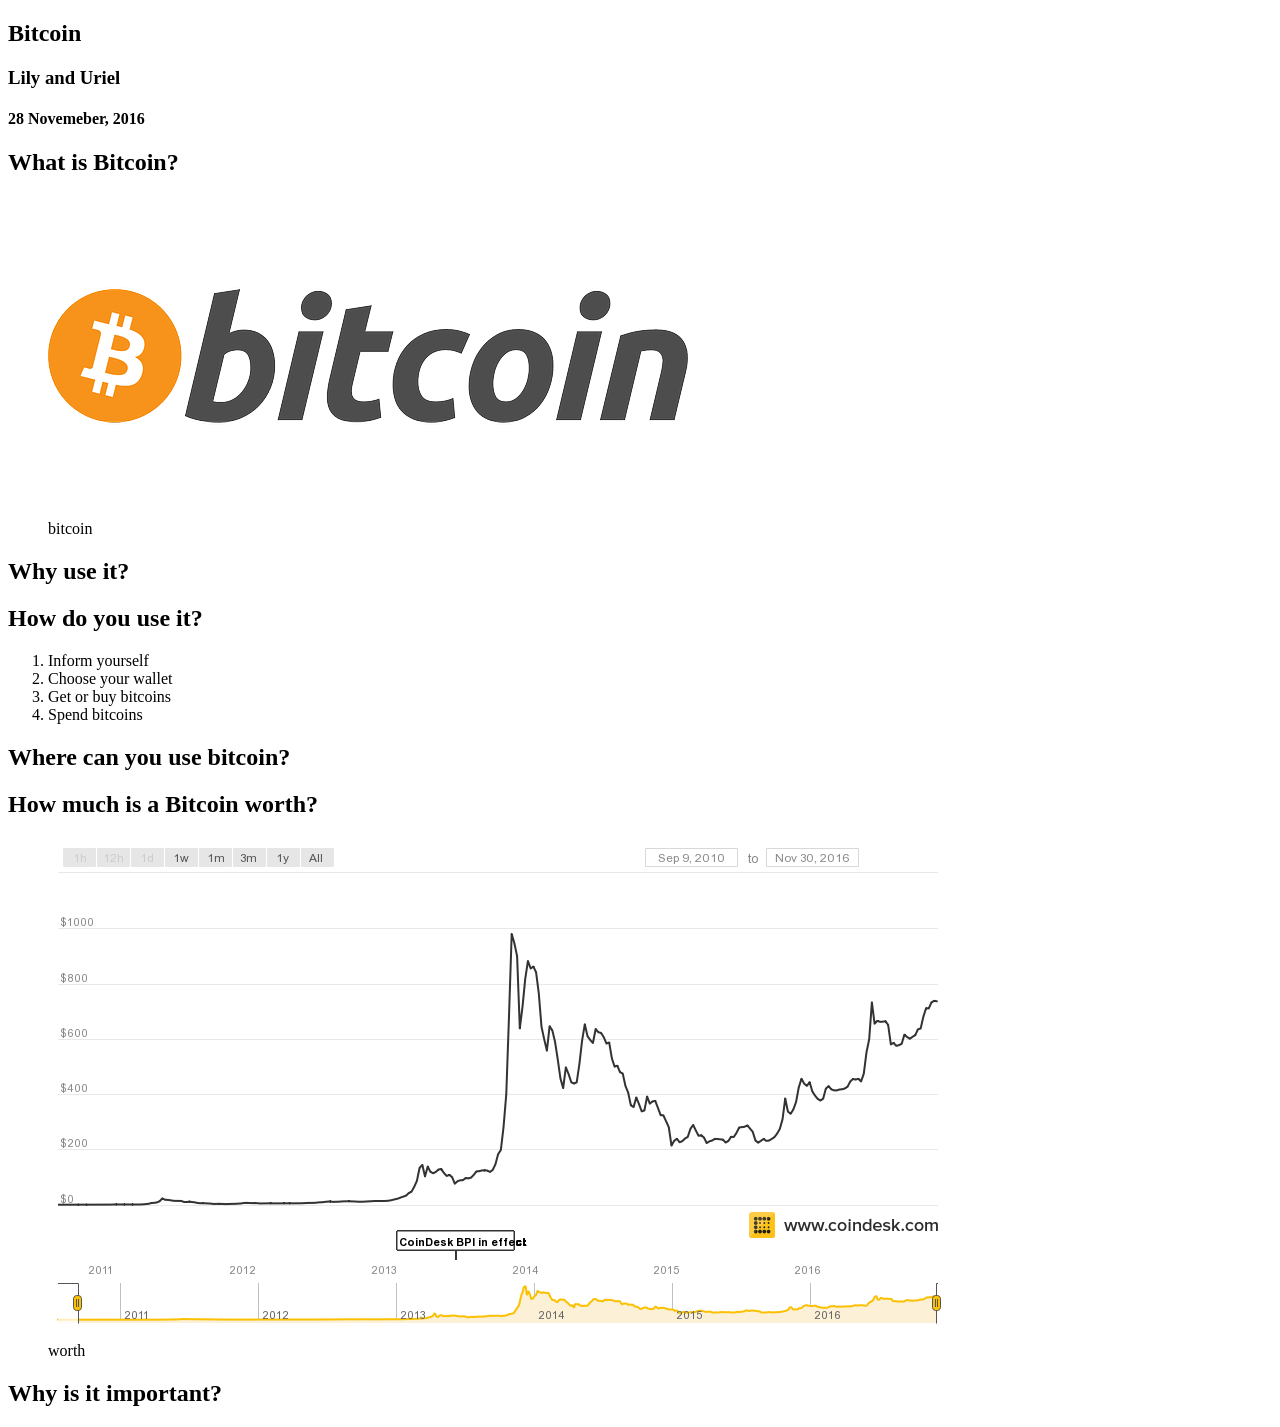
==== index.html @ f71268ea "saving progress" ====
<!doctype html>
<html lang="en">

	<head>
		<meta charset="utf-8">
		
		<!-- BASE URL: change this href to the intended URL of your slide show, e.g. - http://USERNAME.github.io/SLIDESHOW-REPO/ -->
		<base href=".//"> 

		<title>Bitcoin</title>
		
		
		<meta name="author" content="Lily and Uriel">
		
		<meta name="apple-mobile-web-app-capable" content="yes" />
		<meta name="apple-mobile-web-app-status-bar-style" content="black-translucent" />

		<meta name="viewport" content="width=device-width, initial-scale=1.0, maximum-scale=1.0, user-scalable=no, minimal-ui">
		
		<link rel="stylesheet" href="css/reveal.css">
		<link rel="stylesheet" href="css/theme/black.css" id="theme">
		<!-- Code syntax highlighting -->
  		<link rel="stylesheet" href="lib/css/zenburn.css">

		<!-- Printing and PDF exports -->
		<script>
			var link = document.createElement( 'link' );
			link.rel = 'stylesheet';
			link.type = 'text/css';
			link.href = window.location.search.match( /print-pdf/gi ) ? 'css/print/pdf.css' : 'css/print/paper.css';
			document.getElementsByTagName( 'head' )[0].appendChild( link );
		</script>

		<!--[if lt IE 9]>
		<script src="lib/js/html5shiv.js"></script>
		<![endif]-->
	</head>

	<body>
		
		<div class="reveal">

			<!-- Any section element inside of this container is displayed as a slide -->
			<div class="slides">
				
				<section>
					<h1>Bitcoin</h1>
					<h3>Lily and Uriel</h3>
					<p>
						<h4>28 Novemeber, 2016</h4>
					</p>
				</section>
			
			

<section id="what-is-bitcoin" class="slide level1">
<h1>What is Bitcoin?</h1>
<figure>
<img src="bcoin.png" alt="bitcoin" /><figcaption>bitcoin</figcaption>
</figure>
</section>
<section id="why-use-it" class="slide level1">
<h1>Why use it?</h1>
</section>
<section id="how-do-you-use-it" class="slide level1">
<h1>How do you use it?</h1>
<ol type="1">
<li>Inform yourself</li>
<li>Choose your wallet</li>
<li>Get or buy bitcoins</li>
<li>Spend bitcoins</li>
</ol>
</section>
<section id="where-can-you-use-bitcoin" class="slide level1">
<h1>Where can you use bitcoin?</h1>
</section>
<section id="how-much-is-a-bitcoin-worth" class="slide level1">
<h1>How much is a Bitcoin worth?</h1>
<figure>
<img src="coindesk-bpi-chart.png" alt="worth" /><figcaption>worth</figcaption>
</figure>
</section>
<section id="why-is-it-important" class="slide level1">
<h1>Why is it important?</h1>
</section>

			</div>

		</div>

		<script src="lib/js/head.min.js"></script>
		<script src="js/reveal.js"></script>

		<script>

			// Full list of configuration options available at:
			// https://github.com/hakimel/reveal.js#configuration
			Reveal.initialize({
				controls: true,
				progress: true,
				history: true,
				center: true,

				transition: 'slide', // none/fade/slide/convex/concave/zoom
				
				// USE THESE SETTINGS FOR THE AUDIO AND AUTO-ADVANCE
				//autoSlide: 5000,
				audioPrefix: 'audio/',        // audio files are stored in the "audio" folder
				audioSuffix: '.ogg',	      // audio files have the ".ogg" ending
				audioDefaultDuration: 5, // default duration if no audio is available
				audioPlayerOpacity: 0.05,     // opacity value of audio player if unfocused
				audioTextToSpeechURL: "http://tts-api.com/tts.mp3?q=",  // text is added to this URL
				
				// Optional reveal.js plugins
				dependencies: [
					{ src: 'lib/js/classList.js', condition: function() { return !document.body.classList; } },
					{ src: 'plugin/markdown/marked.js', condition: function() { return !!document.querySelector( '[data-markdown]' ); } },
					{ src: 'plugin/markdown/markdown.js', condition: function() { return !!document.querySelector( '[data-markdown]' ); } },
					{ src: 'plugin/highlight/highlight.js', async: true, condition: function() { return !!document.querySelector( 'pre code' ); }, callback: function() { hljs.initHighlightingOnLoad(); } },
					{ src: 'plugin/zoom-js/zoom.js', async: true },
					{ src: 'plugin/notes/notes.js', async: true },
					{ src: 'plugin/audio-slideshow/audio-slideshow.js', condition: function( ) { return !!document.body.classList; } }
				]
			});
		</script>

	</body>
</html>
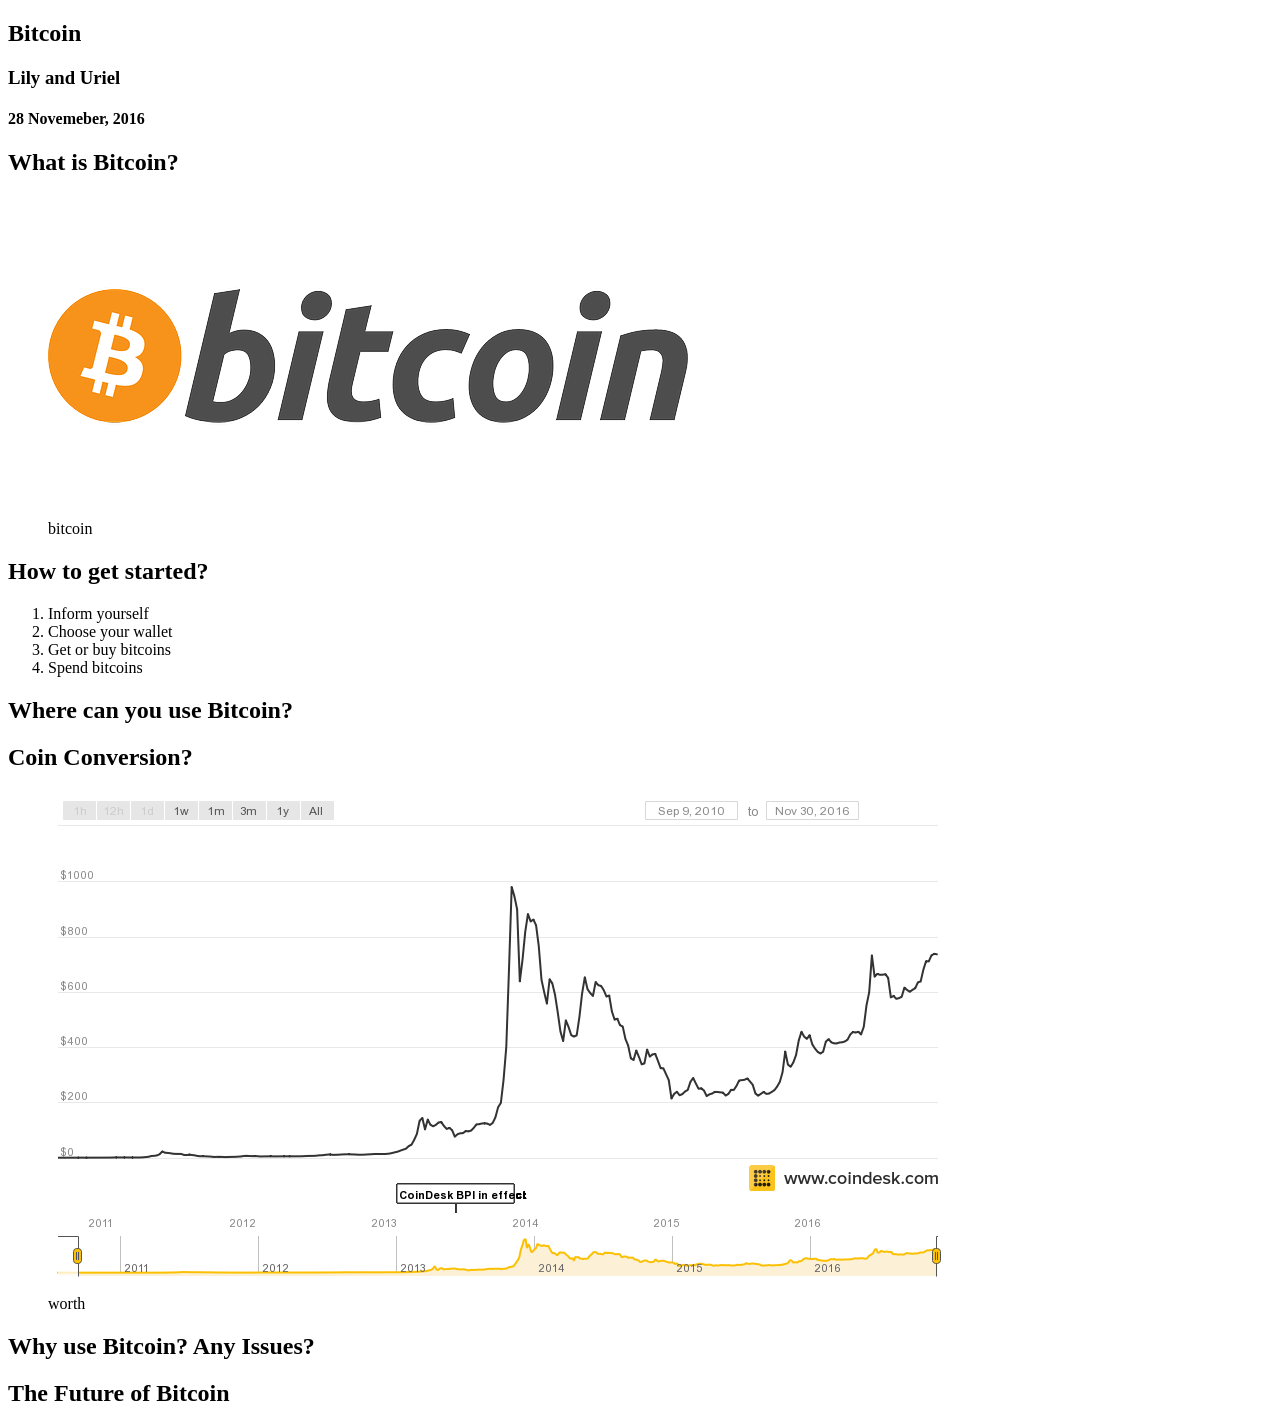
==== commit d058b851: "made changes to slide headings" ====
--- a/index.html
+++ b/index.html
@@ -59,11 +59,8 @@
 <img src="bcoin.png" alt="bitcoin" /><figcaption>bitcoin</figcaption>
 </figure>
 </section>
-<section id="why-use-it" class="slide level1">
-<h1>Why use it?</h1>
-</section>
-<section id="how-do-you-use-it" class="slide level1">
-<h1>How do you use it?</h1>
+<section id="how-to-get-started" class="slide level1">
+<h1>How to get started?</h1>
 <ol type="1">
 <li>Inform yourself</li>
 <li>Choose your wallet</li>
@@ -72,16 +69,19 @@
 </ol>
 </section>
 <section id="where-can-you-use-bitcoin" class="slide level1">
-<h1>Where can you use bitcoin?</h1>
+<h1>Where can you use Bitcoin?</h1>
 </section>
-<section id="how-much-is-a-bitcoin-worth" class="slide level1">
-<h1>How much is a Bitcoin worth?</h1>
+<section id="coin-conversion" class="slide level1">
+<h1>Coin Conversion?</h1>
 <figure>
 <img src="coindesk-bpi-chart.png" alt="worth" /><figcaption>worth</figcaption>
 </figure>
 </section>
-<section id="why-is-it-important" class="slide level1">
-<h1>Why is it important?</h1>
+<section id="why-use-bitcoin-any-issues" class="slide level1">
+<h1>Why use Bitcoin? Any Issues?</h1>
+</section>
+<section id="the-future-of-bitcoin" class="slide level1">
+<h1>The Future of Bitcoin</h1>
 </section>
 
 			</div>
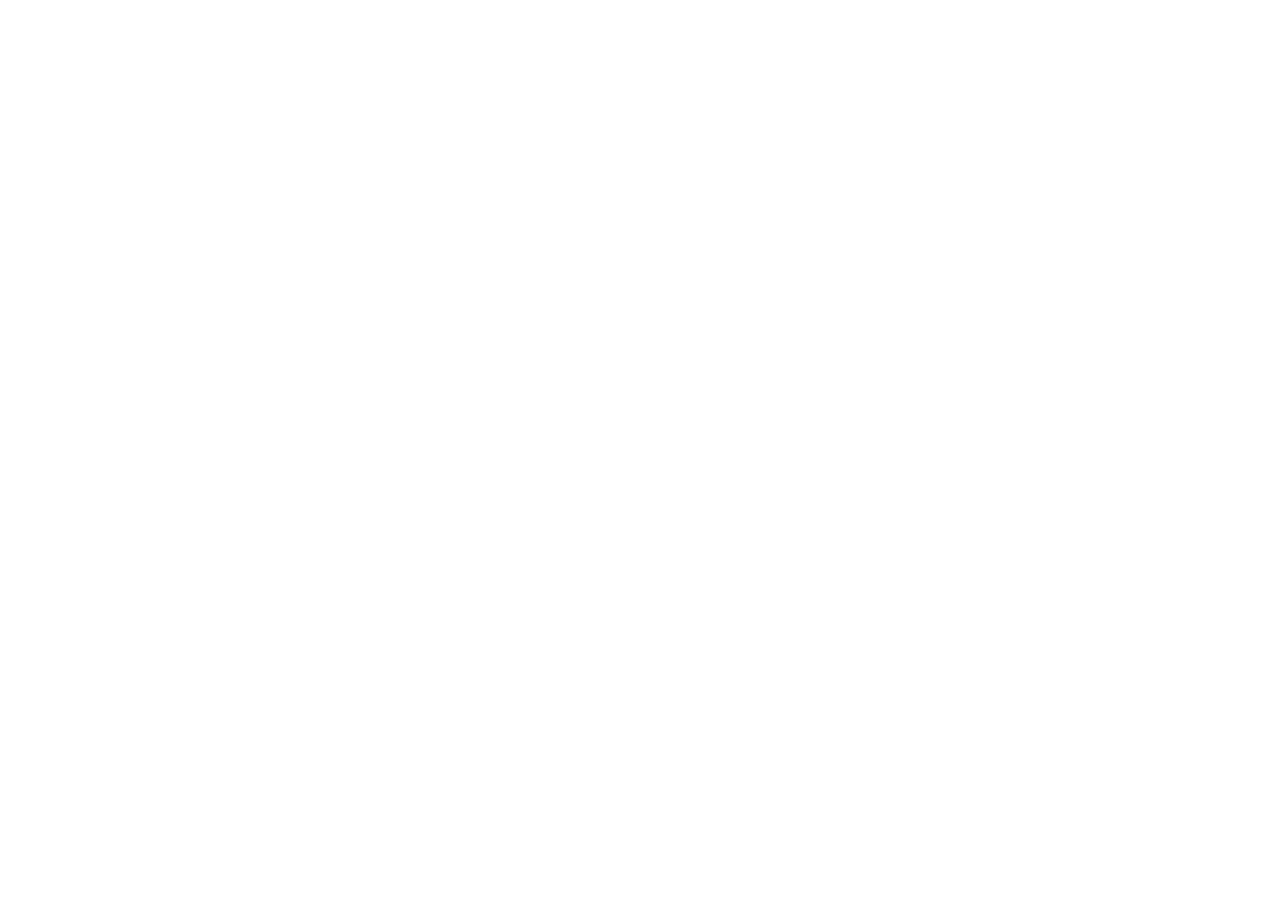
==== commit 8fb64fe2: "Changed theme, added video" ====
--- a/index.html
+++ b/index.html
@@ -18,7 +18,7 @@
 		<meta name="viewport" content="width=device-width, initial-scale=1.0, maximum-scale=1.0, user-scalable=no, minimal-ui">
 		
 		<link rel="stylesheet" href="css/reveal.css">
-		<link rel="stylesheet" href="css/theme/black.css" id="theme">
+		<link rel="stylesheet" href="css/theme/sky.css" id="theme">
 		<!-- Code syntax highlighting -->
   		<link rel="stylesheet" href="lib/css/zenburn.css">
 
@@ -47,7 +47,7 @@
 					<h1>Bitcoin</h1>
 					<h3>Lily and Uriel</h3>
 					<p>
-						<h4>28 Novemeber, 2016</h4>
+						<h4>Decemeber 2016</h4>
 					</p>
 				</section>
 			
@@ -56,7 +56,7 @@
 <section id="what-is-bitcoin" class="slide level1">
 <h1>What is Bitcoin?</h1>
 <figure>
-<img src="bcoin.png" alt="bitcoin" /><figcaption>bitcoin</figcaption>
+<img src="bcoin.png" alt="" />
 </figure>
 </section>
 <section id="how-to-get-started" class="slide level1">
@@ -67,6 +67,13 @@
 <li>Get or buy bitcoins</li>
 <li>Spend bitcoins</li>
 </ol>
+</section>
+<section id="buying-bitcoin" class="slide level1">
+<h1>Buying bitcoin</h1>
+<section>
+<pre><code>&lt;video data-audio-controls src=&quot;./video/buying.mp4#t=0,65&quot; type=&quot;video/mp4&quot; width=&quot;100%&quot; /&gt;</code></pre>
+</video>
+</section>
 </section>
 <section id="where-can-you-use-bitcoin" class="slide level1">
 <h1>Where can you use Bitcoin?</h1>
--- a/css/reveal.css
+++ b/css/reveal.css
@@ -0,0 +1,1175 @@
+/*!
+ * reveal.js
+ * http://lab.hakim.se/reveal-js
+ * MIT licensed
+ *
+ * Copyright (C) 2015 Hakim El Hattab, http://hakim.se
+ */
+/*********************************************
+ * RESET STYLES
+ *********************************************/
+html, body, .reveal div, .reveal span, .reveal applet, .reveal object, .reveal iframe, .reveal h1, .reveal h2, .reveal h3, .reveal h4, .reveal h5, .reveal h6, .reveal p, .reveal blockquote, .reveal pre, .reveal a, .reveal abbr, .reveal acronym, .reveal address, .reveal big, .reveal cite, .reveal code, .reveal del, .reveal dfn, .reveal em, .reveal img, .reveal ins, .reveal kbd, .reveal q, .reveal s, .reveal samp, .reveal small, .reveal strike, .reveal strong, .reveal sub, .reveal sup, .reveal tt, .reveal var, .reveal b, .reveal u, .reveal center, .reveal dl, .reveal dt, .reveal dd, .reveal ol, .reveal ul, .reveal li, .reveal fieldset, .reveal form, .reveal label, .reveal legend, .reveal table, .reveal caption, .reveal tbody, .reveal tfoot, .reveal thead, .reveal tr, .reveal th, .reveal td, .reveal article, .reveal aside, .reveal canvas, .reveal details, .reveal embed, .reveal figure, .reveal figcaption, .reveal footer, .reveal header, .reveal hgroup, .reveal menu, .reveal nav, .reveal output, .reveal ruby, .reveal section, .reveal summary, .reveal time, .reveal mark, .reveal audio, video {
+  margin: 0;
+  padding: 0;
+  border: 0;
+  font-size: 100%;
+  font: inherit;
+  vertical-align: baseline; }
+
+.reveal article, .reveal aside, .reveal details, .reveal figcaption, .reveal figure, .reveal footer, .reveal header, .reveal hgroup, .reveal menu, .reveal nav, .reveal section {
+  display: block; }
+
+/*********************************************
+ * GLOBAL STYLES
+ *********************************************/
+html, body {
+  width: 100%;
+  height: 100%;
+  overflow: hidden; }
+
+body {
+  position: relative;
+  line-height: 1;
+  background-color: White;
+  color: DarkOrange; }
+
+/*********************************************
+ * VIEW FRAGMENTS
+ *********************************************/
+.reveal .slides section .fragment {
+  opacity: 0;
+  visibility: hidden;
+  -webkit-transition: all 0.2s ease;
+          transition: all 0.2s ease; }
+  .reveal .slides section .fragment.visible {
+    opacity: 1;
+    visibility: visible; }
+
+.reveal .slides section .fragment.grow {
+  opacity: 1;
+  visibility: visible; }
+  .reveal .slides section .fragment.grow.visible {
+    -webkit-transform: scale(1.3);
+        -ms-transform: scale(1.3);
+            transform: scale(1.3); }
+
+.reveal .slides section .fragment.shrink {
+  opacity: 1;
+  visibility: visible; }
+  .reveal .slides section .fragment.shrink.visible {
+    -webkit-transform: scale(0.7);
+        -ms-transform: scale(0.7);
+            transform: scale(0.7); }
+
+.reveal .slides section .fragment.zoom-in {
+  -webkit-transform: scale(0.1);
+      -ms-transform: scale(0.1);
+          transform: scale(0.1); }
+  .reveal .slides section .fragment.zoom-in.visible {
+    -webkit-transform: none;
+        -ms-transform: none;
+            transform: none; }
+
+.reveal .slides section .fragment.fade-out {
+  opacity: 1;
+  visibility: visible; }
+  .reveal .slides section .fragment.fade-out.visible {
+    opacity: 0;
+    visibility: hidden; }
+
+.reveal .slides section .fragment.semi-fade-out {
+  opacity: 1;
+  visibility: visible; }
+  .reveal .slides section .fragment.semi-fade-out.visible {
+    opacity: 0.5;
+    visibility: visible; }
+
+.reveal .slides section .fragment.strike {
+  opacity: 1; }
+  .reveal .slides section .fragment.strike.visible {
+    text-decoration: line-through; }
+
+.reveal .slides section .fragment.current-visible {
+  opacity: 0;
+  visibility: hidden; }
+  .reveal .slides section .fragment.current-visible.current-fragment {
+    opacity: 1;
+    visibility: visible; }
+
+.reveal .slides section .fragment.highlight-red, .reveal .slides section .fragment.highlight-current-red, .reveal .slides section .fragment.highlight-green, .reveal .slides section .fragment.highlight-current-green, .reveal .slides section .fragment.highlight-blue, .reveal .slides section .fragment.highlight-current-blue {
+  opacity: 1;
+  visibility: visible; }
+
+.reveal .slides section .fragment.highlight-red.visible {
+  color: #ff2c2d; }
+
+.reveal .slides section .fragment.highlight-green.visible {
+  color: #17ff2e; }
+
+.reveal .slides section .fragment.highlight-blue.visible {
+  color: #1b91ff; }
+
+.reveal .slides section .fragment.highlight-current-red.current-fragment {
+  color: #ff2c2d; }
+
+.reveal .slides section .fragment.highlight-current-green.current-fragment {
+  color: #17ff2e; }
+
+.reveal .slides section .fragment.highlight-current-blue.current-fragment {
+  color: #1b91ff; }
+
+/*********************************************
+ * DEFAULT ELEMENT STYLES
+ *********************************************/
+/* Fixes issue in Chrome where italic fonts did not appear when printing to PDF */
+.reveal:after {
+  content: '';
+  font-style: italic; }
+
+.reveal iframe {
+  z-index: 1; }
+
+/** Prevents layering issues in certain browser/transition combinations */
+.reveal a {
+  position: relative; }
+
+.reveal .stretch {
+  max-width: none;
+  max-height: none; }
+
+.reveal pre.stretch code {
+  height: 100%;
+  max-height: 100%;
+  -moz-box-sizing: border-box;
+       box-sizing: border-box; }
+
+/*********************************************
+ * CONTROLS
+ *********************************************/
+.reveal .controls {
+  display: none;
+  position: fixed;
+  width: 110px;
+  height: 110px;
+  z-index: 30;
+  right: 10px;
+  bottom: 10px;
+  -webkit-user-select: none; }
+
+.reveal .controls div {
+  position: absolute;
+  opacity: 0.05;
+  width: 0;
+  height: 0;
+  border: 12px solid transparent;
+  -webkit-transform: scale(0.9999);
+      -ms-transform: scale(0.9999);
+          transform: scale(0.9999);
+  -webkit-transition: all 0.2s ease;
+          transition: all 0.2s ease;
+  -webkit-tap-highlight-color: rgba(0, 0, 0, 0); }
+
+.reveal .controls div.enabled {
+  opacity: 0.7;
+  cursor: pointer; }
+
+.reveal .controls div.enabled:active {
+  margin-top: 1px; }
+
+.reveal .controls div.navigate-left {
+  top: 42px;
+  border-right-width: 22px;
+  border-right-color: #000; }
+
+.reveal .controls div.navigate-left.fragmented {
+  opacity: 0.3; }
+
+.reveal .controls div.navigate-right {
+  left: 74px;
+  top: 42px;
+  border-left-width: 22px;
+  border-left-color: #000; }
+
+.reveal .controls div.navigate-right.fragmented {
+  opacity: 0.3; }
+
+.reveal .controls div.navigate-up {
+  left: 42px;
+  border-bottom-width: 22px;
+  border-bottom-color: #000; }
+
+.reveal .controls div.navigate-up.fragmented {
+  opacity: 0.3; }
+
+.reveal .controls div.navigate-down {
+  left: 42px;
+  top: 74px;
+  border-top-width: 22px;
+  border-top-color: #000; }
+
+.reveal .controls div.navigate-down.fragmented {
+  opacity: 0.3; }
+
+/*********************************************
+ * PROGRESS BAR
+ *********************************************/
+.reveal .progress {
+  position: fixed;
+  display: none;
+  height: 3px;
+  width: 100%;
+  bottom: 0;
+  left: 0;
+  z-index: 10;
+  background-color: rgba(0, 0, 0, 0.2); }
+
+.reveal .progress:after {
+  content: '';
+  display: block;
+  position: absolute;
+  height: 20px;
+  width: 100%;
+  top: -20px; }
+
+.reveal .progress span {
+  display: block;
+  height: 100%;
+  width: 0px;
+  background-color: #000;
+  -webkit-transition: width 800ms cubic-bezier(0.26, 0.86, 0.44, 0.985);
+          transition: width 800ms cubic-bezier(0.26, 0.86, 0.44, 0.985); }
+
+/*********************************************
+ * SLIDE NUMBER
+ *********************************************/
+.reveal .slide-number {
+  position: fixed;
+  display: block;
+  right: 15px;
+  bottom: 15px;
+  opacity: 0.5;
+  z-index: 31;
+  font-size: 12px; }
+
+/*********************************************
+ * SLIDES
+ *********************************************/
+.reveal {
+  position: relative;
+  width: 100%;
+  height: 100%;
+  overflow: hidden;
+  -ms-touch-action: none;
+      touch-action: none; }
+
+.reveal .slides {
+  position: absolute;
+  width: 100%;
+  height: 100%;
+  top: 0;
+  right: 0;
+  bottom: 0;
+  left: 0;
+  margin: auto;
+  overflow: visible;
+  z-index: 1;
+  text-align: center;
+  -webkit-perspective: 600px;
+          perspective: 600px;
+  -webkit-perspective-origin: 50% 40%;
+          perspective-origin: 50% 40%; }
+
+.reveal .slides > section {
+  -ms-perspective: 600px; }
+
+.reveal .slides > section, .reveal .slides > section > section {
+  display: none;
+  position: absolute;
+  width: 100%;
+  padding: 20px 0px;
+  z-index: 10;
+  -webkit-transform-style: preserve-3d;
+          transform-style: preserve-3d;
+  -webkit-transition: -webkit-transform-origin 800ms cubic-bezier(0.26, 0.86, 0.44, 0.985), -webkit-transform 800ms cubic-bezier(0.26, 0.86, 0.44, 0.985), visibility 800ms cubic-bezier(0.26, 0.86, 0.44, 0.985), opacity 800ms cubic-bezier(0.26, 0.86, 0.44, 0.985);
+          transition: -ms-transform-origin 800ms cubic-bezier(0.26, 0.86, 0.44, 0.985), transform 800ms cubic-bezier(0.26, 0.86, 0.44, 0.985), visibility 800ms cubic-bezier(0.26, 0.86, 0.44, 0.985), opacity 800ms cubic-bezier(0.26, 0.86, 0.44, 0.985);
+          transition: transform-origin 800ms cubic-bezier(0.26, 0.86, 0.44, 0.985), transform 800ms cubic-bezier(0.26, 0.86, 0.44, 0.985), visibility 800ms cubic-bezier(0.26, 0.86, 0.44, 0.985), opacity 800ms cubic-bezier(0.26, 0.86, 0.44, 0.985); }
+
+/* Global transition speed settings */
+.reveal[data-transition-speed="fast"] .slides section {
+  -webkit-transition-duration: 400ms;
+          transition-duration: 400ms; }
+
+.reveal[data-transition-speed="slow"] .slides section {
+  -webkit-transition-duration: 1200ms;
+          transition-duration: 1200ms; }
+
+/* Slide-specific transition speed overrides */
+.reveal .slides section[data-transition-speed="fast"] {
+  -webkit-transition-duration: 400ms;
+          transition-duration: 400ms; }
+
+.reveal .slides section[data-transition-speed="slow"] {
+  -webkit-transition-duration: 1200ms;
+          transition-duration: 1200ms; }
+
+.reveal .slides > section.stack {
+  padding-top: 0;
+  padding-bottom: 0; }
+
+.reveal .slides > section.present, .reveal .slides > section > section.present {
+  display: block;
+  z-index: 11;
+  opacity: 1; }
+
+.reveal.center, .reveal.center .slides, .reveal.center .slides section {
+  min-height: 0 !important; }
+
+/* Don't allow interaction with invisible slides */
+.reveal .slides > section.future, .reveal .slides > section > section.future, .reveal .slides > section.past, .reveal .slides > section > section.past {
+  pointer-events: none; }
+
+.reveal.overview .slides > section, .reveal.overview .slides > section > section {
+  pointer-events: auto; }
+
+.reveal .slides > section.past, .reveal .slides > section.future, .reveal .slides > section > section.past, .reveal .slides > section > section.future {
+  opacity: 0; }
+
+/*********************************************
+ * Mixins for readability of transitions
+ *********************************************/
+/*********************************************
+ * SLIDE TRANSITION
+ * Aliased 'linear' for backwards compatibility
+ *********************************************/
+.reveal.slide section {
+  -webkit-backface-visibility: hidden;
+          backface-visibility: hidden; }
+
+.reveal .slides > section[data-transition=slide].past, .reveal .slides > section[data-transition~=slide-out].past, .reveal.slide .slides > section:not([data-transition]).past {
+  -webkit-transform: translate(-150%, 0);
+      -ms-transform: translate(-150%, 0);
+          transform: translate(-150%, 0); }
+
+.reveal .slides > section[data-transition=slide].future, .reveal .slides > section[data-transition~=slide-in].future, .reveal.slide .slides > section:not([data-transition]).future {
+  -webkit-transform: translate(150%, 0);
+      -ms-transform: translate(150%, 0);
+          transform: translate(150%, 0); }
+
+.reveal .slides > section > section[data-transition=slide].past, .reveal .slides > section > section[data-transition~=slide-out].past, .reveal.slide .slides > section > section:not([data-transition]).past {
+  -webkit-transform: translate(0, -150%);
+      -ms-transform: translate(0, -150%);
+          transform: translate(0, -150%); }
+
+.reveal .slides > section > section[data-transition=slide].future, .reveal .slides > section > section[data-transition~=slide-in].future, .reveal.slide .slides > section > section:not([data-transition]).future {
+  -webkit-transform: translate(0, 150%);
+      -ms-transform: translate(0, 150%);
+          transform: translate(0, 150%); }
+
+.reveal.linear section {
+  -webkit-backface-visibility: hidden;
+          backface-visibility: hidden; }
+
+.reveal .slides > section[data-transition=linear].past, .reveal .slides > section[data-transition~=linear-out].past, .reveal.linear .slides > section:not([data-transition]).past {
+  -webkit-transform: translate(-150%, 0);
+      -ms-transform: translate(-150%, 0);
+          transform: translate(-150%, 0); }
+
+.reveal .slides > section[data-transition=linear].future, .reveal .slides > section[data-transition~=linear-in].future, .reveal.linear .slides > section:not([data-transition]).future {
+  -webkit-transform: translate(150%, 0);
+      -ms-transform: translate(150%, 0);
+          transform: translate(150%, 0); }
+
+.reveal .slides > section > section[data-transition=linear].past, .reveal .slides > section > section[data-transition~=linear-out].past, .reveal.linear .slides > section > section:not([data-transition]).past {
+  -webkit-transform: translate(0, -150%);
+      -ms-transform: translate(0, -150%);
+          transform: translate(0, -150%); }
+
+.reveal .slides > section > section[data-transition=linear].future, .reveal .slides > section > section[data-transition~=linear-in].future, .reveal.linear .slides > section > section:not([data-transition]).future {
+  -webkit-transform: translate(0, 150%);
+      -ms-transform: translate(0, 150%);
+          transform: translate(0, 150%); }
+
+/*********************************************
+ * CONVEX TRANSITION
+ * Aliased 'default' for backwards compatibility
+ *********************************************/
+.reveal .slides > section[data-transition=default].past, .reveal .slides > section[data-transition~=default-out].past, .reveal.default .slides > section:not([data-transition]).past {
+  -webkit-transform: translate3d(-100%, 0, 0) rotateY(-90deg) translate3d(-100%, 0, 0);
+          transform: translate3d(-100%, 0, 0) rotateY(-90deg) translate3d(-100%, 0, 0); }
+
+.reveal .slides > section[data-transition=default].future, .reveal .slides > section[data-transition~=default-in].future, .reveal.default .slides > section:not([data-transition]).future {
+  -webkit-transform: translate3d(100%, 0, 0) rotateY(90deg) translate3d(100%, 0, 0);
+          transform: translate3d(100%, 0, 0) rotateY(90deg) translate3d(100%, 0, 0); }
+
+.reveal .slides > section > section[data-transition=default].past, .reveal .slides > section > section[data-transition~=default-out].past, .reveal.default .slides > section > section:not([data-transition]).past {
+  -webkit-transform: translate3d(0, -300px, 0) rotateX(70deg) translate3d(0, -300px, 0);
+          transform: translate3d(0, -300px, 0) rotateX(70deg) translate3d(0, -300px, 0); }
+
+.reveal .slides > section > section[data-transition=default].future, .reveal .slides > section > section[data-transition~=default-in].future, .reveal.default .slides > section > section:not([data-transition]).future {
+  -webkit-transform: translate3d(0, 300px, 0) rotateX(-70deg) translate3d(0, 300px, 0);
+          transform: translate3d(0, 300px, 0) rotateX(-70deg) translate3d(0, 300px, 0); }
+
+.reveal .slides > section[data-transition=convex].past, .reveal .slides > section[data-transition~=convex-out].past, .reveal.convex .slides > section:not([data-transition]).past {
+  -webkit-transform: translate3d(-100%, 0, 0) rotateY(-90deg) translate3d(-100%, 0, 0);
+          transform: translate3d(-100%, 0, 0) rotateY(-90deg) translate3d(-100%, 0, 0); }
+
+.reveal .slides > section[data-transition=convex].future, .reveal .slides > section[data-transition~=convex-in].future, .reveal.convex .slides > section:not([data-transition]).future {
+  -webkit-transform: translate3d(100%, 0, 0) rotateY(90deg) translate3d(100%, 0, 0);
+          transform: translate3d(100%, 0, 0) rotateY(90deg) translate3d(100%, 0, 0); }
+
+.reveal .slides > section > section[data-transition=convex].past, .reveal .slides > section > section[data-transition~=convex-out].past, .reveal.convex .slides > section > section:not([data-transition]).past {
+  -webkit-transform: translate3d(0, -300px, 0) rotateX(70deg) translate3d(0, -300px, 0);
+          transform: translate3d(0, -300px, 0) rotateX(70deg) translate3d(0, -300px, 0); }
+
+.reveal .slides > section > section[data-transition=convex].future, .reveal .slides > section > section[data-transition~=convex-in].future, .reveal.convex .slides > section > section:not([data-transition]).future {
+  -webkit-transform: translate3d(0, 300px, 0) rotateX(-70deg) translate3d(0, 300px, 0);
+          transform: translate3d(0, 300px, 0) rotateX(-70deg) translate3d(0, 300px, 0); }
+
+/*********************************************
+ * CONCAVE TRANSITION
+ *********************************************/
+.reveal .slides > section[data-transition=concave].past, .reveal .slides > section[data-transition~=concave-out].past, .reveal.concave .slides > section:not([data-transition]).past {
+  -webkit-transform: translate3d(-100%, 0, 0) rotateY(90deg) translate3d(-100%, 0, 0);
+          transform: translate3d(-100%, 0, 0) rotateY(90deg) translate3d(-100%, 0, 0); }
+
+.reveal .slides > section[data-transition=concave].future, .reveal .slides > section[data-transition~=concave-in].future, .reveal.concave .slides > section:not([data-transition]).future {
+  -webkit-transform: translate3d(100%, 0, 0) rotateY(-90deg) translate3d(100%, 0, 0);
+          transform: translate3d(100%, 0, 0) rotateY(-90deg) translate3d(100%, 0, 0); }
+
+.reveal .slides > section > section[data-transition=concave].past, .reveal .slides > section > section[data-transition~=concave-out].past, .reveal.concave .slides > section > section:not([data-transition]).past {
+  -webkit-transform: translate3d(0, -80%, 0) rotateX(-70deg) translate3d(0, -80%, 0);
+          transform: translate3d(0, -80%, 0) rotateX(-70deg) translate3d(0, -80%, 0); }
+
+.reveal .slides > section > section[data-transition=concave].future, .reveal .slides > section > section[data-transition~=concave-in].future, .reveal.concave .slides > section > section:not([data-transition]).future {
+  -webkit-transform: translate3d(0, 80%, 0) rotateX(70deg) translate3d(0, 80%, 0);
+          transform: translate3d(0, 80%, 0) rotateX(70deg) translate3d(0, 80%, 0); }
+
+/*********************************************
+ * ZOOM TRANSITION
+ *********************************************/
+.reveal .slides > section[data-transition=zoom], .reveal.zoom .slides > section:not([data-transition]) {
+  -webkit-transition-timing-function: ease;
+          transition-timing-function: ease; }
+
+.reveal .slides > section[data-transition=zoom].past, .reveal .slides > section[data-transition~=zoom-out].past, .reveal.zoom .slides > section:not([data-transition]).past {
+  visibility: hidden;
+  -webkit-transform: scale(16);
+      -ms-transform: scale(16);
+          transform: scale(16); }
+
+.reveal .slides > section[data-transition=zoom].future, .reveal .slides > section[data-transition~=zoom-in].future, .reveal.zoom .slides > section:not([data-transition]).future {
+  visibility: hidden;
+  -webkit-transform: scale(0.2);
+      -ms-transform: scale(0.2);
+          transform: scale(0.2); }
+
+.reveal .slides > section > section[data-transition=zoom].past, .reveal .slides > section > section[data-transition~=zoom-out].past, .reveal.zoom .slides > section > section:not([data-transition]).past {
+  -webkit-transform: translate(0, -150%);
+      -ms-transform: translate(0, -150%);
+          transform: translate(0, -150%); }
+
+.reveal .slides > section > section[data-transition=zoom].future, .reveal .slides > section > section[data-transition~=zoom-in].future, .reveal.zoom .slides > section > section:not([data-transition]).future {
+  -webkit-transform: translate(0, 150%);
+      -ms-transform: translate(0, 150%);
+          transform: translate(0, 150%); }
+
+/*********************************************
+ * CUBE TRANSITION
+ *********************************************/
+.reveal.cube .slides {
+  -webkit-perspective: 1300px;
+          perspective: 1300px; }
+
+.reveal.cube .slides section {
+  padding: 30px;
+  min-height: 700px;
+  -webkit-backface-visibility: hidden;
+          backface-visibility: hidden;
+  -moz-box-sizing: border-box;
+       box-sizing: border-box; }
+
+.reveal.center.cube .slides section {
+  min-height: 0; }
+
+.reveal.cube .slides section:not(.stack):before {
+  content: '';
+  position: absolute;
+  display: block;
+  width: 100%;
+  height: 100%;
+  left: 0;
+  top: 0;
+  background: rgba(0, 0, 0, 0.1);
+  border-radius: 4px;
+  -webkit-transform: translateZ(-20px);
+          transform: translateZ(-20px); }
+
+.reveal.cube .slides section:not(.stack):after {
+  content: '';
+  position: absolute;
+  display: block;
+  width: 90%;
+  height: 30px;
+  left: 5%;
+  bottom: 0;
+  background: none;
+  z-index: 1;
+  border-radius: 4px;
+  box-shadow: 0px 95px 25px rgba(0, 0, 0, 0.2);
+  -webkit-transform: translateZ(-90px) rotateX(65deg);
+          transform: translateZ(-90px) rotateX(65deg); }
+
+.reveal.cube .slides > section.stack {
+  padding: 0;
+  background: none; }
+
+.reveal.cube .slides > section.past {
+  -webkit-transform-origin: 100% 0%;
+      -ms-transform-origin: 100% 0%;
+          transform-origin: 100% 0%;
+  -webkit-transform: translate3d(-100%, 0, 0) rotateY(-90deg);
+          transform: translate3d(-100%, 0, 0) rotateY(-90deg); }
+
+.reveal.cube .slides > section.future {
+  -webkit-transform-origin: 0% 0%;
+      -ms-transform-origin: 0% 0%;
+          transform-origin: 0% 0%;
+  -webkit-transform: translate3d(100%, 0, 0) rotateY(90deg);
+          transform: translate3d(100%, 0, 0) rotateY(90deg); }
+
+.reveal.cube .slides > section > section.past {
+  -webkit-transform-origin: 0% 100%;
+      -ms-transform-origin: 0% 100%;
+          transform-origin: 0% 100%;
+  -webkit-transform: translate3d(0, -100%, 0) rotateX(90deg);
+          transform: translate3d(0, -100%, 0) rotateX(90deg); }
+
+.reveal.cube .slides > section > section.future {
+  -webkit-transform-origin: 0% 0%;
+      -ms-transform-origin: 0% 0%;
+          transform-origin: 0% 0%;
+  -webkit-transform: translate3d(0, 100%, 0) rotateX(-90deg);
+          transform: translate3d(0, 100%, 0) rotateX(-90deg); }
+
+/*********************************************
+ * PAGE TRANSITION
+ *********************************************/
+.reveal.page .slides {
+  -webkit-perspective-origin: 0% 50%;
+          perspective-origin: 0% 50%;
+  -webkit-perspective: 3000px;
+          perspective: 3000px; }
+
+.reveal.page .slides section {
+  padding: 30px;
+  min-height: 700px;
+  -moz-box-sizing: border-box;
+       box-sizing: border-box; }
+
+.reveal.page .slides section.past {
+  z-index: 12; }
+
+.reveal.page .slides section:not(.stack):before {
+  content: '';
+  position: absolute;
+  display: block;
+  width: 100%;
+  height: 100%;
+  left: 0;
+  top: 0;
+  background: rgba(0, 0, 0, 0.1);
+  -webkit-transform: translateZ(-20px);
+          transform: translateZ(-20px); }
+
+.reveal.page .slides section:not(.stack):after {
+  content: '';
+  position: absolute;
+  display: block;
+  width: 90%;
+  height: 30px;
+  left: 5%;
+  bottom: 0;
+  background: none;
+  z-index: 1;
+  border-radius: 4px;
+  box-shadow: 0px 95px 25px rgba(0, 0, 0, 0.2);
+  -webkit-transform: translateZ(-90px) rotateX(65deg); }
+
+.reveal.page .slides > section.stack {
+  padding: 0;
+  background: none; }
+
+.reveal.page .slides > section.past {
+  -webkit-transform-origin: 0% 0%;
+      -ms-transform-origin: 0% 0%;
+          transform-origin: 0% 0%;
+  -webkit-transform: translate3d(-40%, 0, 0) rotateY(-80deg);
+          transform: translate3d(-40%, 0, 0) rotateY(-80deg); }
+
+.reveal.page .slides > section.future {
+  -webkit-transform-origin: 100% 0%;
+      -ms-transform-origin: 100% 0%;
+          transform-origin: 100% 0%;
+  -webkit-transform: translate3d(0, 0, 0);
+          transform: translate3d(0, 0, 0); }
+
+.reveal.page .slides > section > section.past {
+  -webkit-transform-origin: 0% 0%;
+      -ms-transform-origin: 0% 0%;
+          transform-origin: 0% 0%;
+  -webkit-transform: translate3d(0, -40%, 0) rotateX(80deg);
+          transform: translate3d(0, -40%, 0) rotateX(80deg); }
+
+.reveal.page .slides > section > section.future {
+  -webkit-transform-origin: 0% 100%;
+      -ms-transform-origin: 0% 100%;
+          transform-origin: 0% 100%;
+  -webkit-transform: translate3d(0, 0, 0);
+          transform: translate3d(0, 0, 0); }
+
+/*********************************************
+ * FADE TRANSITION
+ *********************************************/
+.reveal .slides section[data-transition=fade], .reveal.fade .slides section:not([data-transition]), .reveal.fade .slides > section > section:not([data-transition]) {
+  -webkit-transform: none;
+      -ms-transform: none;
+          transform: none;
+  -webkit-transition: opacity 0.5s;
+          transition: opacity 0.5s; }
+
+.reveal.fade.overview .slides section, .reveal.fade.overview .slides > section > section {
+  -webkit-transition: none;
+          transition: none; }
+
+/*********************************************
+ * NO TRANSITION
+ *********************************************/
+.reveal .slides > section[data-transition=none], .reveal.none .slides > section:not([data-transition]) {
+  -webkit-transform: none;
+      -ms-transform: none;
+          transform: none;
+  -webkit-transition: none;
+          transition: none; }
+
+/*********************************************
+ * PAUSED MODE
+ *********************************************/
+.reveal .pause-overlay {
+  position: absolute;
+  top: 0;
+  left: 0;
+  width: 100%;
+  height: 100%;
+  background: black;
+  visibility: hidden;
+  opacity: 0;
+  z-index: 100;
+  -webkit-transition: all 1s ease;
+          transition: all 1s ease; }
+
+.reveal.paused .pause-overlay {
+  visibility: visible;
+  opacity: 1; }
+
+/*********************************************
+ * FALLBACK
+ *********************************************/
+.no-transforms {
+  overflow-y: auto; }
+
+.no-transforms .reveal .slides {
+  position: relative;
+  width: 80%;
+  height: auto !important;
+  top: 0;
+  left: 50%;
+  margin: 0;
+  text-align: center; }
+
+.no-transforms .reveal .controls, .no-transforms .reveal .progress {
+  display: none !important; }
+
+.no-transforms .reveal .slides section {
+  display: block !important;
+  opacity: 1 !important;
+  position: relative !important;
+  height: auto;
+  min-height: 0;
+  top: 0;
+  left: -50%;
+  margin: 70px 0;
+  -webkit-transform: none;
+      -ms-transform: none;
+          transform: none; }
+
+.no-transforms .reveal .slides section section {
+  left: 0; }
+
+.reveal .no-transition, .reveal .no-transition * {
+  -webkit-transition: none !important;
+          transition: none !important; }
+
+/*********************************************
+ * PER-SLIDE BACKGROUNDS
+ *********************************************/
+.reveal .backgrounds {
+  position: absolute;
+  width: 100%;
+  height: 100%;
+  top: 0;
+  left: 0;
+  -webkit-perspective: 600px;
+          perspective: 600px; }
+
+.reveal .slide-background {
+  display: none;
+  position: absolute;
+  width: 100%;
+  height: 100%;
+  opacity: 0;
+  visibility: hidden;
+  background-color: rgba(0, 0, 0, 0);
+  background-position: 50% 50%;
+  background-repeat: no-repeat;
+  background-size: cover;
+  -webkit-transition: all 800ms cubic-bezier(0.26, 0.86, 0.44, 0.985);
+          transition: all 800ms cubic-bezier(0.26, 0.86, 0.44, 0.985); }
+
+.reveal .slide-background.stack {
+  display: block; }
+
+.reveal .slide-background.present {
+  opacity: 1;
+  visibility: visible; }
+
+.print-pdf .reveal .slide-background {
+  opacity: 1 !important;
+  visibility: visible !important; }
+
+/* Video backgrounds */
+.reveal .slide-background video {
+  position: absolute;
+  width: 100%;
+  height: 100%;
+  max-width: none;
+  max-height: none;
+  top: 0;
+  left: 0; }
+
+/* Immediate transition style */
+.reveal[data-background-transition=none] > .backgrounds .slide-background, .reveal > .backgrounds .slide-background[data-background-transition=none] {
+  -webkit-transition: none;
+          transition: none; }
+
+/* Slide */
+.reveal[data-background-transition=slide] > .backgrounds .slide-background, .reveal > .backgrounds .slide-background[data-background-transition=slide] {
+  opacity: 1;
+  -webkit-backface-visibility: hidden;
+          backface-visibility: hidden; }
+
+.reveal[data-background-transition=slide] > .backgrounds .slide-background.past, .reveal > .backgrounds .slide-background.past[data-background-transition=slide] {
+  -webkit-transform: translate(-100%, 0);
+      -ms-transform: translate(-100%, 0);
+          transform: translate(-100%, 0); }
+
+.reveal[data-background-transition=slide] > .backgrounds .slide-background.future, .reveal > .backgrounds .slide-background.future[data-background-transition=slide] {
+  -webkit-transform: translate(100%, 0);
+      -ms-transform: translate(100%, 0);
+          transform: translate(100%, 0); }
+
+.reveal[data-background-transition=slide] > .backgrounds .slide-background > .slide-background.past, .reveal > .backgrounds .slide-background > .slide-background.past[data-background-transition=slide] {
+  -webkit-transform: translate(0, -100%);
+      -ms-transform: translate(0, -100%);
+          transform: translate(0, -100%); }
+
+.reveal[data-background-transition=slide] > .backgrounds .slide-background > .slide-background.future, .reveal > .backgrounds .slide-background > .slide-background.future[data-background-transition=slide] {
+  -webkit-transform: translate(0, 100%);
+      -ms-transform: translate(0, 100%);
+          transform: translate(0, 100%); }
+
+/* Convex */
+.reveal[data-background-transition=convex] > .backgrounds .slide-background.past, .reveal > .backgrounds .slide-background.past[data-background-transition=convex] {
+  opacity: 0;
+  -webkit-transform: translate3d(-100%, 0, 0) rotateY(-90deg) translate3d(-100%, 0, 0);
+          transform: translate3d(-100%, 0, 0) rotateY(-90deg) translate3d(-100%, 0, 0); }
+
+.reveal[data-background-transition=convex] > .backgrounds .slide-background.future, .reveal > .backgrounds .slide-background.future[data-background-transition=convex] {
+  opacity: 0;
+  -webkit-transform: translate3d(100%, 0, 0) rotateY(90deg) translate3d(100%, 0, 0);
+          transform: translate3d(100%, 0, 0) rotateY(90deg) translate3d(100%, 0, 0); }
+
+.reveal[data-background-transition=convex] > .backgrounds .slide-background > .slide-background.past, .reveal > .backgrounds .slide-background > .slide-background.past[data-background-transition=convex] {
+  opacity: 0;
+  -webkit-transform: translate3d(0, -100%, 0) rotateX(90deg) translate3d(0, -100%, 0);
+          transform: translate3d(0, -100%, 0) rotateX(90deg) translate3d(0, -100%, 0); }
+
+.reveal[data-background-transition=convex] > .backgrounds .slide-background > .slide-background.future, .reveal > .backgrounds .slide-background > .slide-background.future[data-background-transition=convex] {
+  opacity: 0;
+  -webkit-transform: translate3d(0, 100%, 0) rotateX(-90deg) translate3d(0, 100%, 0);
+          transform: translate3d(0, 100%, 0) rotateX(-90deg) translate3d(0, 100%, 0); }
+
+/* Concave */
+.reveal[data-background-transition=concave] > .backgrounds .slide-background.past, .reveal > .backgrounds .slide-background.past[data-background-transition=concave] {
+  opacity: 0;
+  -webkit-transform: translate3d(-100%, 0, 0) rotateY(90deg) translate3d(-100%, 0, 0);
+          transform: translate3d(-100%, 0, 0) rotateY(90deg) translate3d(-100%, 0, 0); }
+
+.reveal[data-background-transition=concave] > .backgrounds .slide-background.future, .reveal > .backgrounds .slide-background.future[data-background-transition=concave] {
+  opacity: 0;
+  -webkit-transform: translate3d(100%, 0, 0) rotateY(-90deg) translate3d(100%, 0, 0);
+          transform: translate3d(100%, 0, 0) rotateY(-90deg) translate3d(100%, 0, 0); }
+
+.reveal[data-background-transition=concave] > .backgrounds .slide-background > .slide-background.past, .reveal > .backgrounds .slide-background > .slide-background.past[data-background-transition=concave] {
+  opacity: 0;
+  -webkit-transform: translate3d(0, -100%, 0) rotateX(-90deg) translate3d(0, -100%, 0);
+          transform: translate3d(0, -100%, 0) rotateX(-90deg) translate3d(0, -100%, 0); }
+
+.reveal[data-background-transition=concave] > .backgrounds .slide-background > .slide-background.future, .reveal > .backgrounds .slide-background > .slide-background.future[data-background-transition=concave] {
+  opacity: 0;
+  -webkit-transform: translate3d(0, 100%, 0) rotateX(90deg) translate3d(0, 100%, 0);
+          transform: translate3d(0, 100%, 0) rotateX(90deg) translate3d(0, 100%, 0); }
+
+/* Zoom */
+.reveal[data-background-transition=zoom] > .backgrounds .slide-background, .reveal > .backgrounds .slide-background[data-background-transition=zoom] {
+  -webkit-transition-timing-function: ease;
+          transition-timing-function: ease; }
+
+.reveal[data-background-transition=zoom] > .backgrounds .slide-background.past, .reveal > .backgrounds .slide-background.past[data-background-transition=zoom] {
+  opacity: 0;
+  visibility: hidden;
+  -webkit-transform: scale(16);
+      -ms-transform: scale(16);
+          transform: scale(16); }
+
+.reveal[data-background-transition=zoom] > .backgrounds .slide-background.future, .reveal > .backgrounds .slide-background.future[data-background-transition=zoom] {
+  opacity: 0;
+  visibility: hidden;
+  -webkit-transform: scale(0.2);
+      -ms-transform: scale(0.2);
+          transform: scale(0.2); }
+
+.reveal[data-background-transition=zoom] > .backgrounds .slide-background > .slide-background.past, .reveal > .backgrounds .slide-background > .slide-background.past[data-background-transition=zoom] {
+  opacity: 0;
+  visibility: hidden;
+  -webkit-transform: scale(16);
+      -ms-transform: scale(16);
+          transform: scale(16); }
+
+.reveal[data-background-transition=zoom] > .backgrounds .slide-background > .slide-background.future, .reveal > .backgrounds .slide-background > .slide-background.future[data-background-transition=zoom] {
+  opacity: 0;
+  visibility: hidden;
+  -webkit-transform: scale(0.2);
+      -ms-transform: scale(0.2);
+          transform: scale(0.2); }
+
+/* Global transition speed settings */
+.reveal[data-transition-speed="fast"] > .backgrounds .slide-background {
+  -webkit-transition-duration: 400ms;
+          transition-duration: 400ms; }
+
+.reveal[data-transition-speed="slow"] > .backgrounds .slide-background {
+  -webkit-transition-duration: 1200ms;
+          transition-duration: 1200ms; }
+
+/*********************************************
+ * OVERVIEW
+ *********************************************/
+.reveal.overview {
+  -webkit-perspective-origin: 50% 50%;
+          perspective-origin: 50% 50%;
+  -webkit-perspective: 700px;
+          perspective: 700px; }
+  .reveal.overview .slides section {
+    height: 700px;
+    opacity: 1 !important;
+    overflow: hidden;
+    visibility: visible !important;
+    cursor: pointer;
+    -moz-box-sizing: border-box;
+         box-sizing: border-box; }
+  .reveal.overview .slides section:hover, .reveal.overview .slides section.present {
+    outline: 10px solid rgba(150, 150, 150, 0.4);
+    outline-offset: 10px; }
+  .reveal.overview .slides section .fragment {
+    opacity: 1;
+    -webkit-transition: none;
+            transition: none; }
+  .reveal.overview .slides section:after, .reveal.overview .slides section:before {
+    display: none !important; }
+  .reveal.overview .slides > section.stack {
+    padding: 0;
+    top: 0 !important;
+    background: none;
+    outline: none;
+    overflow: visible; }
+  .reveal.overview .backgrounds {
+    -webkit-perspective: inherit;
+            perspective: inherit; }
+  .reveal.overview .backgrounds .slide-background {
+    opacity: 1;
+    visibility: visible;
+    outline: 10px solid rgba(150, 150, 150, 0.1);
+    outline-offset: 10px; }
+
+.reveal.overview .slides section, .reveal.overview-deactivating .slides section {
+  -webkit-transition: none;
+          transition: none; }
+
+.reveal.overview .backgrounds .slide-background, .reveal.overview-deactivating .backgrounds .slide-background {
+  -webkit-transition: none;
+          transition: none; }
+
+.reveal.overview-animated .slides {
+  -webkit-transition: -webkit-transform 0.4s ease;
+          transition: transform 0.4s ease; }
+
+/*********************************************
+ * RTL SUPPORT
+ *********************************************/
+.reveal.rtl .slides, .reveal.rtl .slides h1, .reveal.rtl .slides h2, .reveal.rtl .slides h3, .reveal.rtl .slides h4, .reveal.rtl .slides h5, .reveal.rtl .slides h6 {
+  direction: rtl;
+  font-family: sans-serif; }
+
+.reveal.rtl pre, .reveal.rtl code {
+  direction: ltr; }
+
+.reveal.rtl ol, .reveal.rtl ul {
+  text-align: right; }
+
+.reveal.rtl .progress span {
+  float: right; }
+
+/*********************************************
+ * PARALLAX BACKGROUND
+ *********************************************/
+.reveal.has-parallax-background .backgrounds {
+  -webkit-transition: all 0.8s ease;
+          transition: all 0.8s ease; }
+
+/* Global transition speed settings */
+.reveal.has-parallax-background[data-transition-speed="fast"] .backgrounds {
+  -webkit-transition-duration: 400ms;
+          transition-duration: 400ms; }
+
+.reveal.has-parallax-background[data-transition-speed="slow"] .backgrounds {
+  -webkit-transition-duration: 1200ms;
+          transition-duration: 1200ms; }
+
+/*********************************************
+ * LINK PREVIEW OVERLAY
+ *********************************************/
+.reveal .overlay {
+  position: absolute;
+  top: 0;
+  left: 0;
+  width: 100%;
+  height: 100%;
+  z-index: 1000;
+  background: rgba(0, 0, 0, 0.9);
+  opacity: 0;
+  visibility: hidden;
+  -webkit-transition: all 0.3s ease;
+          transition: all 0.3s ease; }
+
+.reveal .overlay.visible {
+  opacity: 1;
+  visibility: visible; }
+
+.reveal .overlay .spinner {
+  position: absolute;
+  display: block;
+  top: 50%;
+  left: 50%;
+  width: 32px;
+  height: 32px;
+  margin: -16px 0 0 -16px;
+  z-index: 10;
+  background-image: url([data-uri]%2F%2F%2F6%2Bvr8nJybW1tcDAwOjo6Nvb26ioqKOjo7Ozs%2FLy8vz8%2FAAAAAAAAAAAACH%2FC05FVFNDQVBFMi4wAwEAAAAh%2FhpDcmVhdGVkIHdpdGggYWpheGxvYWQuaW5mbwAh%[base64]%2FV%2FnmOM82XiHRLYKhKP1oZmADdEAAAh%2BQQJCgAAACwAAAAAIAAgAAAE6hDISWlZpOrNp1lGNRSdRpDUolIGw5RUYhhHukqFu8DsrEyqnWThGvAmhVlteBvojpTDDBUEIFwMFBRAmBkSgOrBFZogCASwBDEY%2FCZSg7GSE0gSCjQBMVG023xWBhklAnoEdhQEfyNqMIcKjhRsjEdnezB%2BA4k8gTwJhFuiW4dokXiloUepBAp5qaKpp6%2BHo7aWW54wl7obvEe0kRuoplCGepwSx2jJvqHEmGt6whJpGpfJCHmOoNHKaHx61WiSR92E4lbFoq%2BB6QDtuetcaBPnW6%2BO7wDHpIiK9SaVK5GgV543tzjgGcghAgAh%[base64]%2B%2BG%2Bw48edZPK%2BM6hLJpQg484enXIdQFSS1u6UhksENEQAAIfkECQoAAAAsAAAAACAAIAAABOcQyEmpGKLqzWcZRVUQnZYg1aBSh2GUVEIQ2aQOE%2BG%2BcD4ntpWkZQj1JIiZIogDFFyHI0UxQwFugMSOFIPJftfVAEoZLBbcLEFhlQiqGp1Vd140AUklUN3eCA51C1EWMzMCezCBBmkxVIVHBWd3HHl9JQOIJSdSnJ0TDKChCwUJjoWMPaGqDKannasMo6WnM562R5YluZRwur0wpgqZE7NKUm%2BFNRPIhjBJxKZteWuIBMN4zRMIVIhffcgojwCF117i4nlLnY5ztRLsnOk%2BaV%2BoJY7V7m76PdkS4trKcdg0Zc0tTcKkRAAAIfkECQoAAAAsAAAAACAAIAAABO4QyEkpKqjqzScpRaVkXZWQEximw1BSCUEIlDohrft6cpKCk5xid5MNJTaAIkekKGQkWyKHkvhKsR7ARmitkAYDYRIbUQRQjWBwJRzChi9CRlBcY1UN4g0%[base64]%[base64]%2BE71SRQeyqUToLA7VxF0JDyIQh%2FMVVPMt1ECZlfcjZJ9mIKoaTl1MRIl5o4CUKXOwmyrCInCKqcWtvadL2SYhyASyNDJ0uIiRMDjI0Fd30%2FiI2UA5GSS5UDj2l6NoqgOgN4gksEBgYFf0FDqKgHnyZ9OX8HrgYHdHpcHQULXAS2qKpENRg7eAMLC7kTBaixUYFkKAzWAAnLC7FLVxLWDBLKCwaKTULgEwbLA4hJtOkSBNqITT3xEgfLpBtzE%2FjiuL04RGEBgwWhShRgQExHBAAh%2BQQJCgAAACwAAAAAIAAgAAAE7xDISWlSqerNpyJKhWRdlSAVoVLCWk6JKlAqAavhO9UkUHsqlE6CwO1cRdCQ8iEIfzFVTzLdRAmZX3I2SfZiCqGk5dTESJeaOAlClzsJsqwiJwiqnFrb2nS9kmIcgEsjQydLiIlHehhpejaIjzh9eomSjZR%[base64]%2BE71SRQeyqUToLA7VxF0JDyIQh%[base64]%2BE71SRQeyqUToLA7VxF0JDyIQh%2FMVVPMt1ECZlfcjZJ9mIKoaTl1MRIl5o4CUKXOwmyrCInCKqcWtvadL2SYhyASyNDJ0uIiUd6GAULDJCRiXo1CpGXDJOUjY%2BYip9DhToJA4RBLwMLCwVDfRgbBAaqqoZ1XBMHswsHtxtFaH1iqaoGNgAIxRpbFAgfPQSqpbgGBqUD1wBXeCYp1AYZ19JJOYgH1KwA4UBvQwXUBxPqVD9L3sbp2BNk2xvvFPJd%2BMFCN6HAAIKgNggY0KtEBAAh%[base64]%2BvsYMDAzZQPC9VCNkDWUhGkuE5PxJNwiUK4UfLzOlD4WvzAHaoG9nxPi5d%2BjYUqfAhhykOFwJWiAAAIfkECQoAAAAsAAAAACAAIAAABPAQyElpUqnqzaciSoVkXVUMFaFSwlpOCcMYlErAavhOMnNLNo8KsZsMZItJEIDIFSkLGQoQTNhIsFehRww2CQLKF0tYGKYSg%2BygsZIuNqJksKgbfgIGepNo2cIUB3V1B3IvNiBYNQaDSTtfhhx0CwVPI0UJe0%2Bbm4g5VgcGoqOcnjmjqDSdnhgEoamcsZuXO1aWQy8KAwOAuTYYGwi7w5h%2BKr0SJ8MFihpNbx%2B4Erq7BYBuzsdiH1jCAzoSfl0rVirNbRXlBBlLX%2BBP0XJLAPGzTkAuAOqb0WT5AH7OcdCm5B8TgRwSRKIHQtaLCwg1RAAAOwAAAAAAAAAAAA%3D%3D);
+  visibility: visible;
+  opacity: 0.6;
+  -webkit-transition: all 0.3s ease;
+          transition: all 0.3s ease; }
+
+.reveal .overlay header {
+  position: absolute;
+  left: 0;
+  top: 0;
+  width: 100%;
+  height: 40px;
+  z-index: 2;
+  border-bottom: 1px solid #222; }
+
+.reveal .overlay header a {
+  display: inline-block;
+  width: 40px;
+  height: 40px;
+  padding: 0 10px;
+  float: right;
+  opacity: 0.6;
+  -moz-box-sizing: border-box;
+       box-sizing: border-box; }
+
+.reveal .overlay header a:hover {
+  opacity: 1; }
+
+.reveal .overlay header a .icon {
+  display: inline-block;
+  width: 20px;
+  height: 20px;
+  background-position: 50% 50%;
+  background-size: 100%;
+  background-repeat: no-repeat; }
+
+.reveal .overlay header a.close .icon {
+  background-image: url([data-uri]); }
+
+.reveal .overlay header a.external .icon {
+  background-image: url([data-uri]); }
+
+.reveal .overlay .viewport {
+  position: absolute;
+  top: 40px;
+  right: 0;
+  bottom: 0;
+  left: 0; }
+
+.reveal .overlay.overlay-preview .viewport iframe {
+  width: 100%;
+  height: 100%;
+  max-width: 100%;
+  max-height: 100%;
+  border: 0;
+  opacity: 0;
+  visibility: hidden;
+  -webkit-transition: all 0.3s ease;
+          transition: all 0.3s ease; }
+
+.reveal .overlay.overlay-preview.loaded .viewport iframe {
+  opacity: 1;
+  visibility: visible; }
+
+.reveal .overlay.overlay-preview.loaded .spinner {
+  opacity: 0;
+  visibility: hidden;
+  -webkit-transform: scale(0.2);
+      -ms-transform: scale(0.2);
+          transform: scale(0.2); }
+
+.reveal .overlay.overlay-help .viewport {
+  overflow: auto;
+  color: #fff; }
+
+.reveal .overlay.overlay-help .viewport .viewport-inner {
+  width: 600px;
+  margin: 0 auto;
+  padding: 60px;
+  text-align: center;
+  letter-spacing: normal; }
+
+.reveal .overlay.overlay-help .viewport .viewport-inner .title {
+  font-size: 20px; }
+
+.reveal .overlay.overlay-help .viewport .viewport-inner table {
+  border: 1px solid #fff;
+  border-collapse: collapse;
+  font-size: 14px; }
+
+.reveal .overlay.overlay-help .viewport .viewport-inner table th, .reveal .overlay.overlay-help .viewport .viewport-inner table td {
+  width: 200px;
+  padding: 10px;
+  border: 1px solid #fff;
+  vertical-align: middle; }
+
+.reveal .overlay.overlay-help .viewport .viewport-inner table th {
+  padding-top: 20px;
+  padding-bottom: 20px; }
+
+/*********************************************
+ * PLAYBACK COMPONENT
+ *********************************************/
+.reveal .playback {
+  position: fixed;
+  left: 15px;
+  bottom: 15px;
+  z-index: 30;
+  cursor: pointer;
+  -webkit-transition: all 400ms ease;
+          transition: all 400ms ease; }
+
+.reveal.overview .playback {
+  opacity: 0;
+  visibility: hidden; }
+
+/*********************************************
+ * ROLLING LINKS
+ *********************************************/
+.reveal .roll {
+  display: inline-block;
+  line-height: 1.2;
+  overflow: hidden;
+  vertical-align: top;
+  -webkit-perspective: 400px;
+          perspective: 400px;
+  -webkit-perspective-origin: 50% 50%;
+          perspective-origin: 50% 50%; }
+
+.reveal .roll:hover {
+  background: none;
+  text-shadow: none; }
+
+.reveal .roll span {
+  display: block;
+  position: relative;
+  padding: 0 2px;
+  pointer-events: none;
+  -webkit-transition: all 400ms ease;
+          transition: all 400ms ease;
+  -webkit-transform-origin: 50% 0%;
+      -ms-transform-origin: 50% 0%;
+          transform-origin: 50% 0%;
+  -webkit-transform-style: preserve-3d;
+          transform-style: preserve-3d;
+  -webkit-backface-visibility: hidden;
+          backface-visibility: hidden; }
+
+.reveal .roll:hover span {
+  background: rgba(0, 0, 0, 0.5);
+  -webkit-transform: translate3d(0px, 0px, -45px) rotateX(90deg);
+          transform: translate3d(0px, 0px, -45px) rotateX(90deg); }
+
+.reveal .roll span:after {
+  content: attr(data-title);
+  display: block;
+  position: absolute;
+  left: 0;
+  top: 0;
+  padding: 0 2px;
+  -webkit-backface-visibility: hidden;
+          backface-visibility: hidden;
+  -webkit-transform-origin: 50% 0%;
+      -ms-transform-origin: 50% 0%;
+          transform-origin: 50% 0%;
+  -webkit-transform: translate3d(0px, 110%, 0px) rotateX(-90deg);
+          transform: translate3d(0px, 110%, 0px) rotateX(-90deg); }
+
+/*********************************************
+ * SPEAKER NOTES
+ *********************************************/
+.reveal aside.notes {
+  display: none; }
+
+/*********************************************
+ * ZOOM PLUGIN
+ *********************************************/
+.zoomed .reveal *, .zoomed .reveal *:before, .zoomed .reveal *:after {
+  -webkit-backface-visibility: visible !important;
+          backface-visibility: visible !important; }
+
+.zoomed .reveal .progress, .zoomed .reveal .controls {
+  opacity: 0; }
+
+.zoomed .reveal .roll span {
+  background: none; }
+
+.zoomed .reveal .roll span:after {
+  visibility: hidden; }
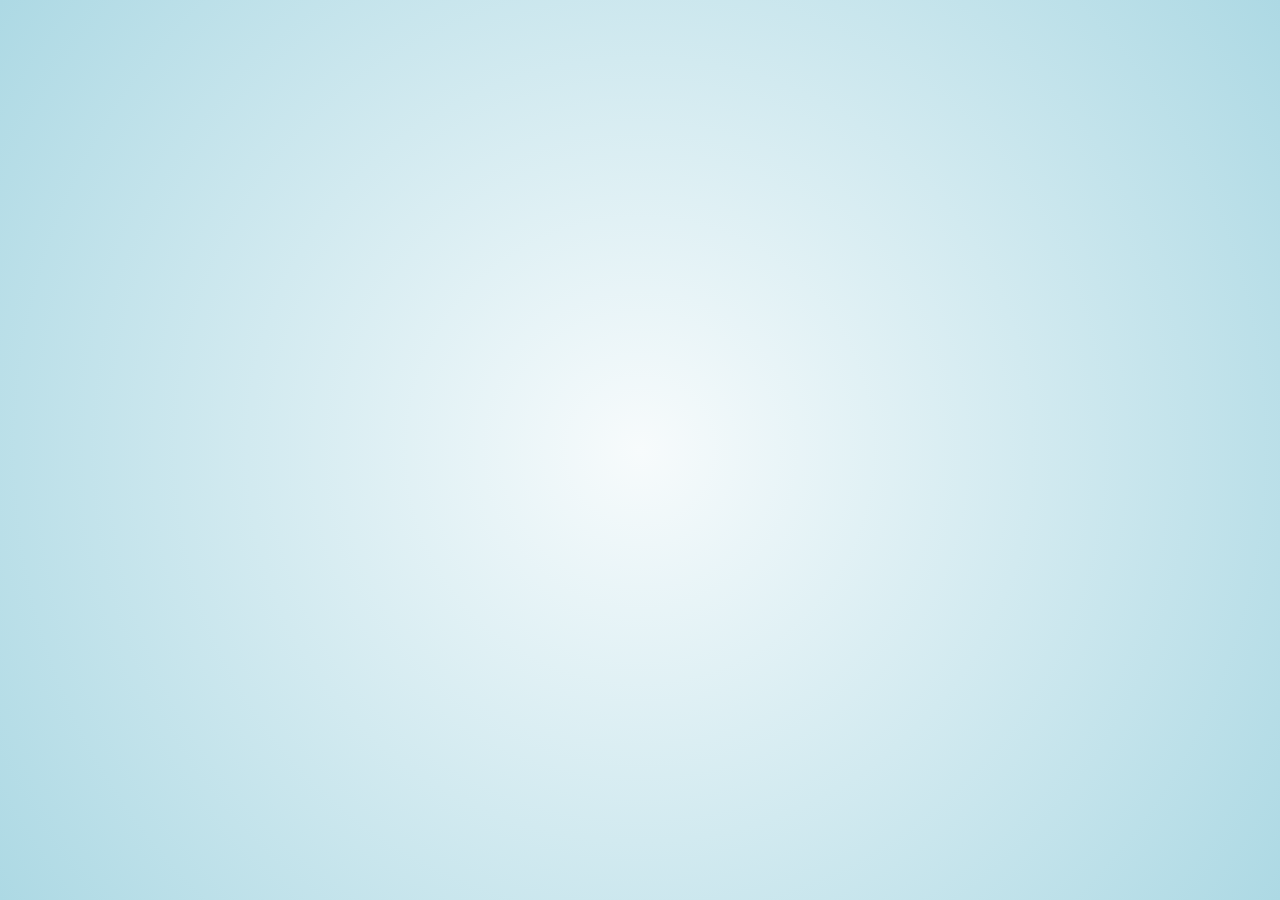
==== commit cb46b39b: "Testing speaker notes, changed formatting" ====
--- a/index.html
+++ b/index.html
@@ -56,8 +56,11 @@
 <section id="what-is-bitcoin" class="slide level1">
 <h1>What is Bitcoin?</h1>
 <figure>
-<img src="bcoin.png" alt="" />
+<img src="images/what.png" alt="" />
 </figure>
+<aside class="notes">
+Hello
+<aside>
 </section>
 <section id="how-to-get-started" class="slide level1">
 <h1>How to get started?</h1>
@@ -68,27 +71,59 @@
 <li>Spend bitcoins</li>
 </ol>
 </section>
-<section id="buying-bitcoin" class="slide level1">
-<h1>Buying bitcoin</h1>
-<section>
-<pre><code>&lt;video data-audio-controls src=&quot;./video/buying.mp4#t=0,65&quot; type=&quot;video/mp4&quot; width=&quot;100%&quot; /&gt;</code></pre>
-</video>
+<section id="using-bitcoins" class="slide level1">
+<h1>Using bitcoins</h1>
+<figure>
+<img src="images/buy.png" alt="" />
+</figure>
 </section>
+<section id="step-1-click-buy-bitcoin." class="slide level1">
+<h1>Step 1: Click “Buy Bitcoin”.</h1>
+<figure>
+<img src="images/step1.png" alt="" />
+</figure>
 </section>
-<section id="where-can-you-use-bitcoin" class="slide level1">
-<h1>Where can you use Bitcoin?</h1>
+<section id="step-2-how-much-cash" class="slide level1">
+<h1>Step 2: How much cash?</h1>
+<figure>
+<img src="images/step2.png" alt="" />
+</figure>
+</section>
+<section id="step-3-scanning-address" class="slide level1">
+<h1>Step 3: Scanning Address</h1>
+<figure>
+<img src="images/step4.png" alt="" />
+</figure>
+</section>
+<section id="step-4-insert-cash" class="slide level1">
+<h1>Step 4: Insert Cash</h1>
+<figure>
+<img src="images/step5.png" alt="" />
+</figure>
+</section>
+<section id="step-5-completed-transaction" class="slide level1">
+<h1>Step 5: Completed Transaction</h1>
+<figure>
+<img src="images/step6.png" alt="" />
+</figure>
 </section>
 <section id="coin-conversion" class="slide level1">
 <h1>Coin Conversion?</h1>
 <figure>
-<img src="coindesk-bpi-chart.png" alt="worth" /><figcaption>worth</figcaption>
+<img src="images/coindesk-bpi-chart.png" alt="" />
 </figure>
 </section>
 <section id="why-use-bitcoin-any-issues" class="slide level1">
 <h1>Why use Bitcoin? Any Issues?</h1>
+<figure>
+<img src="images/talk.png" alt="" />
+</figure>
 </section>
 <section id="the-future-of-bitcoin" class="slide level1">
 <h1>The Future of Bitcoin</h1>
+<figure>
+<img src="images/future.png" alt="" />
+</figure>
 </section>
 
 			</div>
--- a/css/reveal.css
+++ b/css/reveal.css
@@ -12,7 +12,7 @@
   margin: 0;
   padding: 0;
   border: 0;
-  font-size: 100%;
+  font-size: 60%;
   font: inherit;
   vertical-align: baseline; }
 
--- a/css/theme/sky.css
+++ b/css/theme/sky.css
@@ -0,0 +1,274 @@
+@import url(https://fonts.googleapis.com/css?family=Quicksand:400,700,400italic,700italic);
+@import url(https://fonts.googleapis.com/css?family=Open+Sans:400italic,700italic,400,700);
+/**
+ * Sky theme for reveal.js.
+ *
+ * Copyright (C) 2011-2012 Hakim El Hattab, http://hakim.se
+ */
+.reveal a {
+  line-height: 1em; }
+
+/*********************************************
+ * GLOBAL STYLES
+ *********************************************/
+body {
+  background: #add9e4;
+  background: -moz-radial-gradient(center, circle cover, #f7fbfc 0%, #add9e4 100%);
+  background: -webkit-gradient(radial, center center, 0px, center center, 100%, color-stop(0%, #f7fbfc), color-stop(100%, #add9e4));
+  background: -webkit-radial-gradient(center, circle cover, #f7fbfc 0%, #add9e4 100%);
+  background: -o-radial-gradient(center, circle cover, #f7fbfc 0%, #add9e4 100%);
+  background: -ms-radial-gradient(center, circle cover, #f7fbfc 0%, #add9e4 100%);
+  background: radial-gradient(center, circle cover, #f7fbfc 0%, #add9e4 100%);
+  background-color: #f7fbfc; }
+
+.reveal {
+  font-family: 'Open Sans', sans-serif;
+  font-size: 30px;
+  font-weight: normal;
+  color: #333; }
+
+::selection {
+  color: #fff;
+  background: #134674;
+  text-shadow: none; }
+
+.reveal .slides > section, .reveal .slides > section > section {
+  line-height: 1.3;
+  font-weight: inherit; }
+
+/*********************************************
+ * HEADERS
+ *********************************************/
+.reveal h1, .reveal h2, .reveal h3, .reveal h4, .reveal h5, .reveal h6 {
+  margin: 0 0 20px 0;
+  color: #333;
+  font-family: 'Quicksand', sans-serif;
+  font-weight: normal;
+  line-height: 1;
+  letter-spacing: -0.08em;
+  text-transform: uppercase;
+  text-shadow: none;
+  word-wrap: break-word; }
+
+.reveal h1 {
+  font-size: 2.0em; }
+
+.reveal h2 {
+  font-size: 1.55em; }
+
+.reveal h3 {
+  font-size: 1.55em; }
+
+.reveal h4 {
+  font-size: 1em; }
+
+.reveal h1 {
+  text-shadow: none; }
+
+/*********************************************
+ * OTHER
+ *********************************************/
+.reveal p {
+  margin: 20px 0;
+  line-height: 1.3; }
+
+/* Ensure certain elements are never larger than the slide itself */
+.reveal img, .reveal video, .reveal iframe {
+  max-width: 95%;
+  max-height: 95%; }
+
+.reveal strong, .reveal b {
+  font-weight: bold; }
+
+.reveal em {
+  font-style: italic; }
+
+.reveal ol, .reveal dl, .reveal ul {
+  display: inline-block;
+  text-align: left;
+  margin: 0 0 0 1em; }
+
+.reveal ol {
+  list-style-type: decimal; }
+
+.reveal ul {
+  list-style-type: disc; }
+
+.reveal ul ul {
+  list-style-type: square; }
+
+.reveal ul ul ul {
+  list-style-type: circle; }
+
+.reveal ul ul, .reveal ul ol, .reveal ol ol, .reveal ol ul {
+  display: block;
+  margin-left: 40px; }
+
+.reveal dt {
+  font-weight: bold; }
+
+.reveal dd {
+  margin-left: 40px; }
+
+.reveal q, .reveal blockquote {
+  quotes: none; }
+
+.reveal blockquote {
+  display: block;
+  position: relative;
+  width: 70%;
+  margin: 20px auto;
+  padding: 5px;
+  font-style: italic;
+  background: rgba(255, 255, 255, 0.05);
+  box-shadow: 0px 0px 2px rgba(0, 0, 0, 0.2); }
+
+.reveal blockquote p:first-child, .reveal blockquote p:last-child {
+  display: inline-block; }
+
+.reveal q {
+  font-style: italic; }
+
+.reveal pre {
+  display: block;
+  position: relative;
+  width: 90%;
+  margin: 20px auto;
+  text-align: left;
+  font-size: 0.55em;
+  font-family: monospace;
+  line-height: 1.2em;
+  word-wrap: break-word;
+  box-shadow: 0px 0px 6px rgba(0, 0, 0, 0.3); }
+
+.reveal code {
+  font-family: monospace; }
+
+.reveal pre code {
+  display: block;
+  padding: 5px;
+  overflow: auto;
+  max-height: 400px;
+  word-wrap: normal;
+  background: #3F3F3F;
+  color: #DCDCDC; }
+
+.reveal table {
+  margin: auto;
+  border-collapse: collapse;
+  border-spacing: 0; }
+
+.reveal table th {
+  font-weight: bold; }
+
+.reveal table th, .reveal table td {
+  text-align: left;
+  padding: 0.2em 0.5em 0.2em 0.5em;
+  border-bottom: 1px solid; }
+
+.reveal table th[align="center"], .reveal table td[align="center"] {
+  text-align: center; }
+
+.reveal table th[align="right"], .reveal table td[align="right"] {
+  text-align: right; }
+
+.reveal table tr:last-child td {
+  border-bottom: none; }
+
+.reveal sup {
+  vertical-align: super; }
+
+.reveal sub {
+  vertical-align: sub; }
+
+.reveal small {
+  display: inline-block;
+  font-size: 0.6em;
+  line-height: 1.2em;
+  vertical-align: top; }
+
+.reveal small * {
+  vertical-align: top; }
+
+/*********************************************
+ * LINKS
+ *********************************************/
+.reveal a {
+  color: #3b759e;
+  text-decoration: none;
+  -webkit-transition: color 0.15s ease;
+  -moz-transition: color 0.15s ease;
+  transition: color 0.15s ease; }
+
+.reveal a:hover {
+  color: #74a8cb;
+  text-shadow: none;
+  border: none; }
+
+.reveal .roll span:after {
+  color: #fff;
+  background: #264d66; }
+
+/*********************************************
+ * IMAGES
+ *********************************************/
+.reveal section img {
+  margin: 15px 0px;
+  background: rgba(255, 255, 255, 0.12);
+  border: 4px solid #333;
+  box-shadow: 0 0 10px rgba(0, 0, 0, 0.15); }
+
+.reveal a img {
+  -webkit-transition: all 0.15s linear;
+  -moz-transition: all 0.15s linear;
+  transition: all 0.15s linear; }
+
+.reveal a:hover img {
+  background: rgba(255, 255, 255, 0.2);
+  border-color: #3b759e;
+  box-shadow: 0 0 20px rgba(0, 0, 0, 0.55); }
+
+/*********************************************
+ * NAVIGATION CONTROLS
+ *********************************************/
+.reveal .controls div.navigate-left, .reveal .controls div.navigate-left.enabled {
+  border-right-color: #3b759e; }
+
+.reveal .controls div.navigate-right, .reveal .controls div.navigate-right.enabled {
+  border-left-color: #3b759e; }
+
+.reveal .controls div.navigate-up, .reveal .controls div.navigate-up.enabled {
+  border-bottom-color: #3b759e; }
+
+.reveal .controls div.navigate-down, .reveal .controls div.navigate-down.enabled {
+  border-top-color: #3b759e; }
+
+.reveal .controls div.navigate-left.enabled:hover {
+  border-right-color: #74a8cb; }
+
+.reveal .controls div.navigate-right.enabled:hover {
+  border-left-color: #74a8cb; }
+
+.reveal .controls div.navigate-up.enabled:hover {
+  border-bottom-color: #74a8cb; }
+
+.reveal .controls div.navigate-down.enabled:hover {
+  border-top-color: #74a8cb; }
+
+/*********************************************
+ * PROGRESS BAR
+ *********************************************/
+.reveal .progress {
+  background: rgba(0, 0, 0, 0.2); }
+
+.reveal .progress span {
+  background: #3b759e;
+  -webkit-transition: width 800ms cubic-bezier(0.26, 0.86, 0.44, 0.985);
+  -moz-transition: width 800ms cubic-bezier(0.26, 0.86, 0.44, 0.985);
+  transition: width 800ms cubic-bezier(0.26, 0.86, 0.44, 0.985); }
+
+/*********************************************
+ * SLIDE NUMBER
+ *********************************************/
+.reveal .slide-number {
+  color: #3b759e; }
